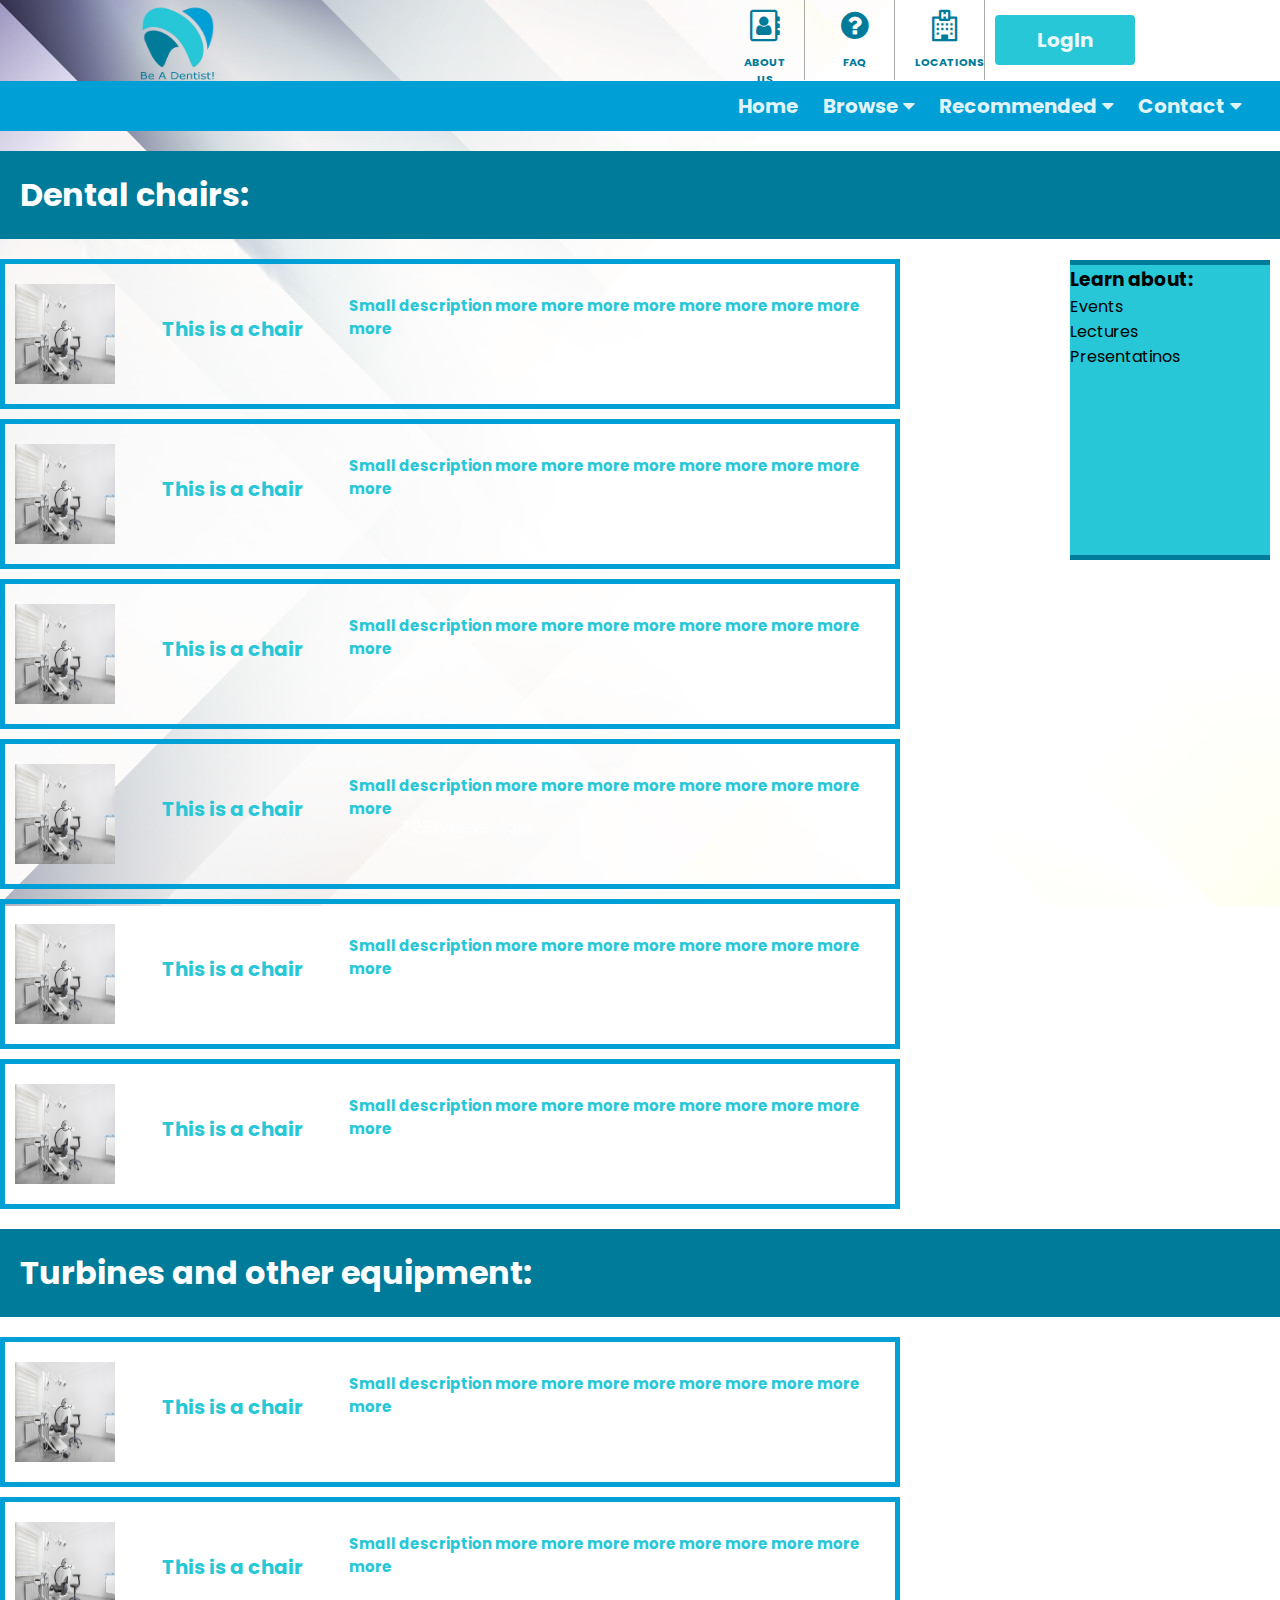
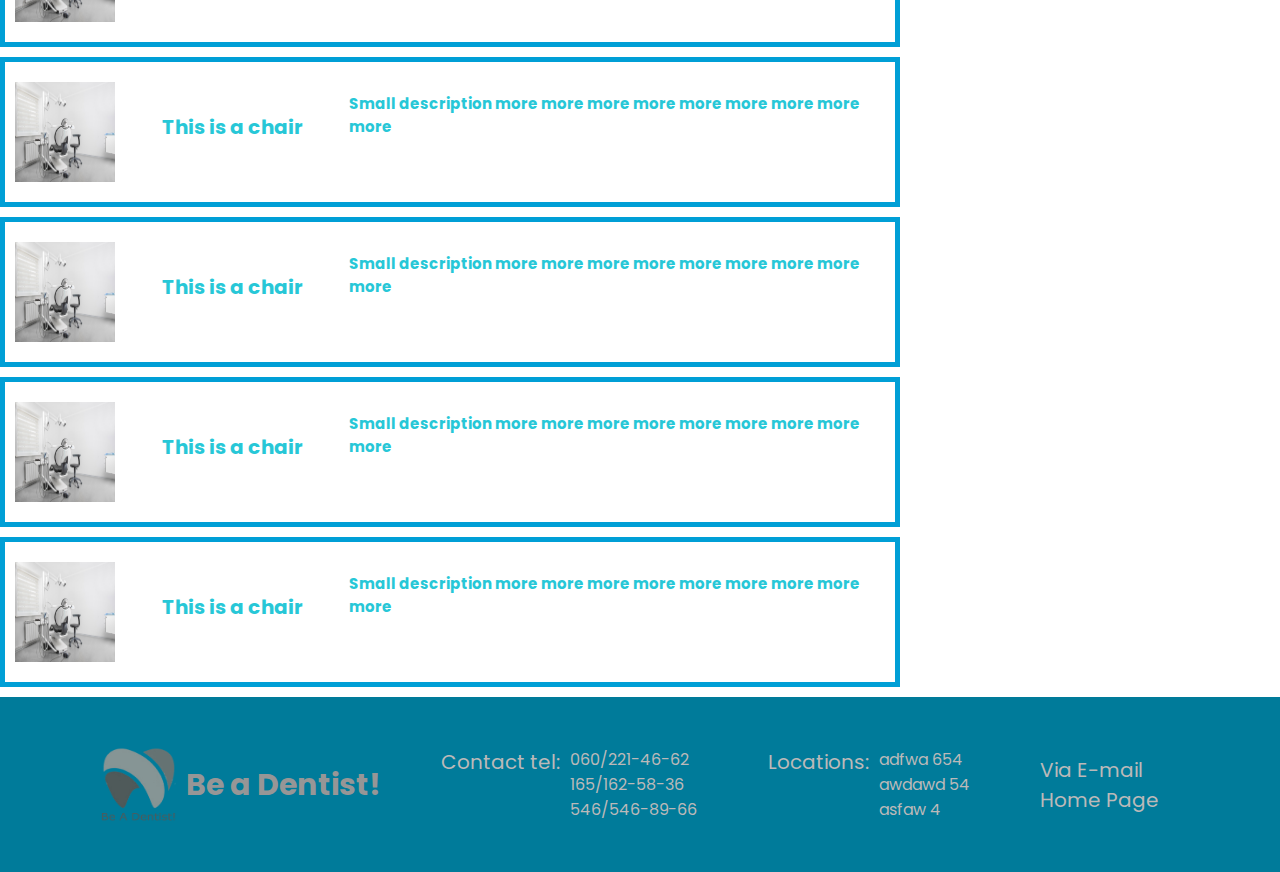
==== other-linked-pages/chairs.html @ 28b15028 "chair-webpage-established" ====
<!DOCTYPE html>
<html lang="en">
  <head>
    <meta charset="UTF-8" />
    <meta http-equiv="X-UA-Compatible" content="IE=edge" />
    <meta name="viewport" content="width=device-width, initial-scale=1.0" />

    <link rel="stylesheet" href="../assets/font-awesome/css/font-awesome.css" />
    <link
      rel="stylesheet"
      href="../assets/font-awesome/css/font-awesome.min.css"
    />

    <link rel="preconnect" href="https://fonts.googleapis.com">
    <link rel="preconnect" href="https://fonts.gstatic.com" crossorigin>
    <link href="https://fonts.googleapis.com/css2?family=Poppins:ital,wght@0,100;0,200;0,300;0,400;0,500;0,600;0,700;0,800;0,900;1,100;1,200;1,300;1,400;1,500;1,600;1,700;1,800;1,900&display=swap"
     rel="stylesheet">

    <link href="../assets/style/style.css" rel="stylesheet" />
    <link href="../assets/style/chairs-style.css" rel="stylesheet" />

    <title>Chairs and equipment</title>
  </head>
  <body>
    <header>
      <div class="header-nav" id="home">
        <img src="../assets/images/logo-dental-removebg-preview.png" class="company-logo" />
        <div class="header-navbar">
          <ul class="nav-bar">
            <li class="navbar-item">
            <a href="#">
              <div class="about-us-link-div">
                <div class="navbar-icon">
                  <i class="fa fa-address-book-o fa-2x" aria-hidden="true"></i>
                </div>
                <div class="navbar-text">About us</div>
              </div>
            </a>
          </li>
          <li class="navbar-item">
            <a href="#">
              <div class="faq-link-div">
                <div class="navbar-icon">
                  <i class="fa fa-question-circle fa-2x" aria-hidden="true"></i>
                </div>
                <div class="navbar-text">FaQ</div>
              </div>
            </a>
          </li>
          <li class="navbar-item">
            <a href="#">
              <div class="location-link-div">
                <div class="navbar-icon">
                  <i class="fa fa-hospital-o fa-2x" aria-hidden="true"></i>
                </div>
                <div class="navbar-text">Locations</div>
              </div>
            </a>
          </li>
        </ul>
        <button class="login-button">LogIn</button>
      </div>
    </div>
  </div>
  <div class="nav-menu-div">
    <div class="nav-items-div">
      <div class="nav-home-div nav-div">
        <a href="#" class="nav-link">Home</a>
      </div>
      <div class="nav-browse-div nav-div">
        <a class="browse-link" href="javascript:;">
          <p class="nav-link">Browse<i class="fa fa-caret-down"></i></p>
            <div class="nav-browse-drop-menu">
            <a class="nav-drop-menu-link" href="../other-linked-pages/chairs.html">Chairs and equipment</a>
            <a class="nav-drop-menu-link" href="#">X-ray cammeras</a>
            <a class="nav-drop-menu-link" href="#">Dental implants</a>
            <a class="nav-drop-menu-link" href="#">3D oral scanners</a>
            <a class="nav-drop-menu-link" href="#">Conservative stomatology</a>
            <a class="nav-drop-menu-link" href="#">Orthodontics</a>
            <a class="nav-drop-menu-link" href="#">Other</a>
          </div>
        </a>
      </div>
      <div class="nav-recommended-div nav-div">
        <a href="#" class="recommended-link">
          <p class="nav-link">Recommended<i class="fa fa-caret-down"></i></p>
          <div class="nav-recommended-drop-menu">
            <a href="#" class="nav-drop-menu-link">Newest in store</a>
            <a href="#" class="nav-drop-menu-link">Top quality</a>
            <a href="#" class="nav-drop-menu-link">Monthly sale</a>
            <a href="#" class="nav-drop-menu-link">Limited time offer</a>
          </div>
        </a>
        </div>
        <div class="nav-contact-div nav-div">
          <a href="javascript:;" class="nav-link">
          <p class="nav-link">Contact<i class="fa fa-caret-down"></i></p>
          <div class="nav-contact-drop-menu">
            <a class="nav-drop-menu-link" href="#">Via E-mail</a>
            <a class="nav-drop-menu-link" href="#footer">Contact number</a>
            <a class="nav-drop-menu-link" href="#">Visit us</a>
          </div>
        </a>
        </div>
    </div>
  </div>
  </header>
  <article>
    <div>
      <div class="list-heading-div top-heading-div">
        <h1 class="list-heading">Dental chairs:</h1>
      </div>
      <ul>
        <div class="list-item-div">
          <li class="chair-list-item">
            <a href="#" class="list-item-link">
              <div class="list-img-div">
                <img class="list-img" src="../assets/images/list-chair.jpg"/>
              </div>
              <div class="list-item-heading-div">
                <h3 class="chair-list-heading">This is a chair</h3>
              </div>
              <div class="description-div">
                <p class="li-description-p">Small description more more more more more more more more more</p>
              </div>
            </a>
          </li>
        </div>
        <div class="list-item-div">
          <li class="chair-list-item">
            <a href="#" class="list-item-link">
              <div class="list-img-div">
                <img class="list-img" src="../assets/images/list-chair.jpg"/>
              </div>
              <div class="list-item-heading-div">
                <h3 class="chair-list-heading">This is a chair</h3>
              </div>
              <div class="description-div">
                <p class="li-description-p">Small description more more more more more more more more more</p>
              </div>
            </a>
          </li>
        </div>
        <div class="list-item-div">
          <li class="chair-list-item">
            <a href="#" class="list-item-link">
              <div class="list-img-div">
                <img class="list-img" src="../assets/images/list-chair.jpg"/>
              </div>
              <div class="list-item-heading-div">
                <h3 class="chair-list-heading">This is a chair</h3>
              </div>
              <div class="description-div">
                <p class="li-description-p">Small description more more more more more more more more more</p>
              </div>
            </a>
          </li>
        </div>
        <div class="list-item-div">
          <li class="chair-list-item">
            <a href="#" class="list-item-link">
              <div class="list-img-div">
                <img class="list-img" src="../assets/images/list-chair.jpg"/>
              </div>
              <div class="list-item-heading-div">
                <h3 class="chair-list-heading">This is a chair</h3>
              </div>
              <div class="description-div">
                <p class="li-description-p">Small description more more more more more more more more more</p>
              </div>
            </a>
          </li>
        </div>
        <div class="list-item-div">
          <li class="chair-list-item">
            <a href="#" class="list-item-link">
              <div class="list-img-div">
                <img class="list-img" src="../assets/images/list-chair.jpg"/>
              </div>
              <div class="list-item-heading-div">
                <h3 class="chair-list-heading">This is a chair</h3>
              </div>
              <div class="description-div">
                <p class="li-description-p">Small description more more more more more more more more more</p>
              </div>
            </a>
          </li>
        </div>
        <div class="list-item-div">
          <li class="chair-list-item">
            <a href="#" class="list-item-link">
              <div class="list-img-div">
                <img class="list-img" src="../assets/images/list-chair.jpg"/>
              </div>
              <div class="list-item-heading-div">
                <h3 class="chair-list-heading">This is a chair</h3>
              </div>
              <div class="description-div">
                <p class="li-description-p">Small description more more more more more more more more more</p>
              </div>
            </a>
          </li>
        </div>
      </ul>
    </div>
    <div class="list-heading-div">
      <h1 class="list-heading">Turbines and other equipment:</h1>
    </div>
    <ul>
      <div class="list-item-div">
        <li class="chair-list-item">
          <a href="#" class="list-item-link">
            <div class="list-img-div">
              <img class="list-img" src="../assets/images/list-chair.jpg"/>
            </div>
            <div class="list-item-heading-div">
              <h3 class="chair-list-heading">This is a chair</h3>
            </div>
            <div class="description-div">
              <p class="li-description-p">Small description more more more more more more more more more</p>
            </div>
          </a>
        </li>
      </div>
      <div class="list-item-div">
        <li class="chair-list-item">
          <a href="#" class="list-item-link">
            <div class="list-img-div">
              <img class="list-img" src="../assets/images/list-chair.jpg"/>
            </div>
            <div class="list-item-heading-div">
              <h3 class="chair-list-heading">This is a chair</h3>
            </div>
            <div class="description-div">
              <p class="li-description-p">Small description more more more more more more more more more</p>
            </div>
          </a>
        </li>
      </div>
      <div class="list-item-div">
        <li class="chair-list-item">
          <a href="#" class="list-item-link">
            <div class="list-img-div">
              <img class="list-img" src="../assets/images/list-chair.jpg"/>
            </div>
            <div class="list-item-heading-div">
              <h3 class="chair-list-heading">This is a chair</h3>
            </div>
            <div class="description-div">
              <p class="li-description-p">Small description more more more more more more more more more</p>
            </div>
          </a>
        </li>
      </div>
      <div class="list-item-div">
        <li class="chair-list-item">
          <a href="#" class="list-item-link">
            <div class="list-img-div">
              <img class="list-img" src="../assets/images/list-chair.jpg"/>
            </div>
            <div class="list-item-heading-div">
              <h3 class="chair-list-heading">This is a chair</h3>
            </div>
            <div class="description-div">
              <p class="li-description-p">Small description more more more more more more more more more</p>
            </div>
          </a>
        </li>
      </div>
      <div class="list-item-div">
        <li class="chair-list-item">
          <a href="#" class="list-item-link">
            <div class="list-img-div">
              <img class="list-img" src="../assets/images/list-chair.jpg"/>
            </div>
            <div class="list-item-heading-div">
              <h3 class="chair-list-heading">This is a chair</h3>
            </div>
            <div class="description-div">
              <p class="li-description-p">Small description more more more more more more more more more</p>
            </div>
          </a>
        </li>
      </div>
      <div class="list-item-div">
        <li class="chair-list-item">
          <a href="#" class="list-item-link">
            <div class="list-img-div">
              <img class="list-img" src="../assets/images/list-chair.jpg"/>
            </div>
            <div class="list-item-heading-div">
              <h3 class="chair-list-heading">This is a chair</h3>
            </div>
            <div class="description-div">
              <p class="li-description-p">Small description more more more more more more more more more</p>
            </div>
          </a>
        </li>
      </div>
    </ul>
  </article>
  <aside>
    <div class="aside-div">
      <h3 class="aside-heading">Learn about:</h3>
      <ul>
        <div>
          <li>
            <a>
              <p>Events</p>
            </a>
          </li>
          <li>
            <a>
              <p>Lectures</p>
            </a>
          </li>
          <li>
            <a>
              <p>Presentatinos</p>
            </a>
          </li>
        </div>
      </ul>
    </div>
  </aside>
  <footer id="footer">
    <div class="footer-container">
      <div class="footer-logo-div">
        <img src="../assets/images/logo-dental-removebg-preview-gray.png" 
        class="footer-logo"/>
        <h1 class="footer-heading">Be a Dentist!</h1>
      </div>
      <div class="contact-div">
        <div class="footer-p-div">
        <p class="footer-paragraph">Contact tel:</p>
        </div>
        <ul class="tel-list">
          <li class="footer-li">060/221-46-62</li>
          <li class="footer-li">165/162-58-36</li>
          <li class="footer-li">546/546-89-66</li>
        </ul>
      </div>
      <div class="contact-div">
        <div class="footer-p-div">
          <p class="footer-paragraph">Locations:</p>
        </div>
        <ul class="location-list">
          <li class="footer-li">adfwa 654</li>
          <li class="footer-li">awdawd 54</li>
          <li class="footer-li">asfaw 4</li>
        </ul>
      </div>
      <div class="contact-div">
        <div class="footer-link-div">
          <a class="footer-email-link" href="#">
            <p class="footer-paragraph footer-email-link">Via E-mail</p>
          </a>
          <a class="footer-email-link" href="#home">
            <p class="footer-paragraph footer-email-link">Home Page</p>
          </a>
        </div>
      </div>
    </div>
  </footer>
  <script src="https://code.jquery.com/jquery-3.6.0.min.js"></script>
  <script src="../assets/scripts/slick.min.js"></script>
  <script src="../assets/scripts/slick.js"></script>
  <script src="../assets/scripts/index.js"></script>
  </body>
</html>
---- assets/style/style.css ----
* {
  box-sizing: border-box;
  margin: 0;
  padding: 0;
  font-family: "Poppins", sans-serif;
}

body {
  /* background: url(../images/row-1-column-1.jpg) left top no-repeat,
    url(../images/row-1-column-2.jpg) right top no-repeat; */
  background-image: url(../images/202599-plain-white-background-design.jpg);
  background-repeat: no-repeat;
  background-attachment: fixed;
}

li {
  list-style: none;
}

a {
  text-decoration: none;
}

.fa {
  display: inline;
  margin-left: 5px;
}

.header-nav {
  display: flex;
  justify-content: space-between;
  width: 1000px;
  margin-left: auto;
  margin-right: auto;
}

.company-logo {
  margin-top: 6px;
  height: 75px;
  width: 75px;
}

.header-navbar {
  display: flex;
  gap: 5px;
}

.nav-bar {
  display: flex;
  gap: 10px;
}

.navbar-item {
  border-right: 0.1px solid rgba(36, 34, 34, 0.384);
  padding: 10px;
  width: 80px;
  height: 80px;
}

.navbar-icon {
  margin-right: 5px;
  border-radius: 50%;
  text-align: center;
  color: #007b9a;
  font-weight: bold;
}

.navbar-text {
  margin-top: 10px;
  text-align: center;
  font-size: 11px;
  font-weight: bold;
  text-transform: uppercase;
  color: #007b9a;
}

.login-button {
  background-color: #27c7d7;
  color: rgba(255, 255, 255, 0.911);
  font-size: 20px;
  font-weight: bold;
  width: 140px;
  height: 50px;
  margin: 15px 5px;
  border: none;
  border-radius: 4px;
}

.login-button:hover {
  background-color: #009fd6;
  color: #dcdfe0;
  cursor: pointer;
}

.nav-menu-div {
  justify-content: space-between;
  background-color: #009fd6;
  width: 100%;
  position: relative;
  z-index: 9999;
  transition: 0.2s ease-in;
}

.body--scroll-up .nav-menu-div {
  position: fixed;
  transform: translateY(-81px);
}

.nav-items-div {
  display: flex;
  width: 450px;
  height: 50px;
  margin-left: auto;
  margin-right: 8%;
  line-height: 50px;
}

.nav-div {
  padding-right: 15px;
  padding-left: 10px;
}

.browse-link .recommended-link {
  position: relative;
}

.nav-link {
  display: inline;
  color: rgba(255, 255, 255, 0.89);
  font-size: 20px;
  font-weight: bold;
}

.nav-div:hover {
  background-color: #007b9a;
}

.nav-drop-menu-link {
  display: block;
  color: rgba(255, 255, 255, 0.89);
  padding: 0 10px;
}

.nav-drop-menu-link:hover {
  color: #dcdfe0;
}

.nav-browse-drop-menu {
  display: none;
}

.nav-browse-drop-menu-visable {
  display: block;
  position: absolute;
  margin-top: 0;
  width: 250px;
  background-color: #27c7d7;
}

.nav-recommended-drop-menu {
  display: none;
}

.nav-recommended-drop-menu-visable {
  display: block;
  position: absolute;
  margin-top: 0;
  width: 250px;
  background-color: #27c7d7;
}

.nav-contact-drop-menu {
  display: none;
}

.nav-contact-drop-menu-visable {
  display: block;
  position: absolute;
  margin-top: 0;
  width: 250px;
  background-color: #27c7d7;
}

.home-offers-slider {
  display: flex;
  width: 100%;
  height: 400px;
  margin-bottom: 100px;
  gap: 20px;
  margin-top: 50px;
}

.slide-content {
  background-size: cover;
  background-repeat: round;
  height: 400px;
  width: 600px;
  border-radius: 20px;
  margin-right: 20px;
  -webkit-box-shadow: 2px 8px 19px -4px rgba(0, 0, 0, 0.35);
  -moz-box-shadow: 2px 8px 19px -4px rgba(0, 0, 0, 0.35);
  box-shadow: 2px 8px 19px -4px rgba(0, 0, 0, 0.35);
}

.slider-link:hover * {
  color: #d3d1d1;
}

.slider1 {
  background-image: url("../images/chares-and-more.jpg");
  text-align: center;
}
.slider2 {
  background-image: url("../images/implant-examples.jpg");
  text-align: center;
}
.slider3 {
  background-image: url("../images/x-ray-scann.jpg");
  text-align: center;
}
.slider4 {
  background-image: url("../images/turbines-and-equipment.jpg");
  text-align: center;
}
.slider5 {
  background-image: url("../images/hand-tools.jpg");
  text-align: center;
}
.slider6 {
  background-image: url("../images/orthodontic-materials.jpg");
  text-align: center;
}
.slider7 {
  background-image: url("../images/orthodontic-wire-meterials.jpg");
  text-align: center;
}
.slider8 {
  background-image: url("../images/color-keys.jpg");
  text-align: center;
}
.slider9 {
  background-image: url("../images/example-models.jpg");
  text-align: center;
}

.slider-heading {
  color: rgb(239, 243, 247);
  text-shadow: 2px 2px 8px #000;
  margin-top: 100px;
  font-size: 50px;
}

.slider-paragraph {
  color: rgb(255, 255, 255);
  text-shadow: 3px 3px 10px #000;
  margin-top: 50px;
  font-size: 30px;
  font-weight: bold;
}

.news-div {
  background-image: url("../images/light.jpg");
  background-size: cover;
  height: 400px;
  width: 900px;
  margin-left: auto;
  margin-right: 3%;
  margin-bottom: 50px;
  text-align: center;
  border-radius: 20px;
  -webkit-box-shadow: 2px 8px 19px -4px rgba(0, 0, 0, 0.35);
  -moz-box-shadow: 2px 8px 19px -4px rgba(0, 0, 0, 0.35);
  box-shadow: 2px 8px 19px -4px rgba(0, 0, 0, 0.35);
}

.news-heading {
  color: #f0f8ff;
  line-height: 200px;
  font-size: 40px;
  text-shadow: 2px 2px 8px #000;
}

.news-paragraph {
  color: #f0f8ff;
  font-size: 25px;
  font-weight: bold;
  text-shadow: 2px 2px 8px #000;
}

.interview-div {
  display: flex;
  background-image: url("../images/handshake.jpg");
  background-size: cover;
  height: 400px;
  width: 900px;
  margin-left: 3%;
  margin-right: auto;
  margin-bottom: 50px;
  align-items: center;
  text-align: center;
  border-radius: 20px;
  -webkit-box-shadow: 2px 8px 19px -4px rgba(0, 0, 0, 0.35);
  -moz-box-shadow: 2px 8px 19px -4px rgba(0, 0, 0, 0.35);
  box-shadow: 2px 8px 19px -4px rgba(0, 0, 0, 0.35);
}

.interview-heading {
  color: #f0f8ff;
  margin-top: -50px;
  font-size: 40px;
  text-shadow: 2px 2px 8px #000;
}

.interview-paragraph {
  margin-top: 80px;
  color: #f0f8ff;
  font-size: 25px;
  font-weight: bold;
  text-shadow: 2px 2px 8px #000;
}

.article-link:hover * {
  color: #bbb9b9;
}

.footer-container {
  display: flex;
  width: 100%;
  padding: 50px;
  background-color: #007b9a;
  align-items: center;
  justify-content: space-evenly;
}

.footer-logo-div {
  display: flex;
  margin-right: 10px;
  justify-content: space-evenly;
}

.footer-logo {
  height: 75px;
  width: 75px;
  margin-right: 10px;
}

.footer-heading {
  line-height: 250%;
  font-size: 30px;
  color: #979696;
}

.footer-p-div {
  display: flex;
  margin-right: 10px;
}

.footer-paragraph {
  font-size: 15px;
  color: #bbb9b9;
  font-size: 20px;
}

.footer-li {
  color: #bbb9b9;
}

.contact-div {
  display: flex;
  margin-right: 20px;
  text-align: start;
}

.footer-email-link:hover {
  cursor: pointer;
  color: #979696;
}
---- assets/style/chairs-style.css ----
.list-heading {
  color: #fff;
  padding: 20px;
}

.list-item-div {
  display: flex;
  width: 900px;
  height: 150px;
  border: 5px solid #009fd6;
  align-content: center;
  padding: 10px 0px;
  margin-bottom: 10px;
}

.list-item-link {
  display: inline-flex;
  gap: 10px;
  justify-content: space-evenly;
}

.list-item-link:hover * {
  color: #007b9a;
}

.list-img-div {
  width: 150px;
}

.list-img {
  width: 120px;
  height: 120px;
  padding: 10px;
}

.list-item-heading-div {
  width: 180px;
}

.chair-list-heading {
  font-size: 20px;
  font-weight: bold;
  color: #27c7d7;
  padding: 40px 0px;
}

.description-div {
  /* width: 180px; */
}

.li-description-p {
  display: flex;
  flex-direction: row;
  padding: 20px 0px;
  font-size: 15px;
  font-weight: bold;
  color: #27c7d7;
}

.list-heading-div {
  background-color: #007b9a;
  margin: 20px 0;
}

.top-heading-div {
  position: relative;
}

.aside-div {
  position: fixed;
  top: 250px;
  right: 0;
  display: block;
  margin: 10px;
  border-top: 5px solid #007b9a;
  border-bottom: 5px solid #007b9a;
  background-color: #27c7d7;
  width: 200px;
  height: 300px;
}
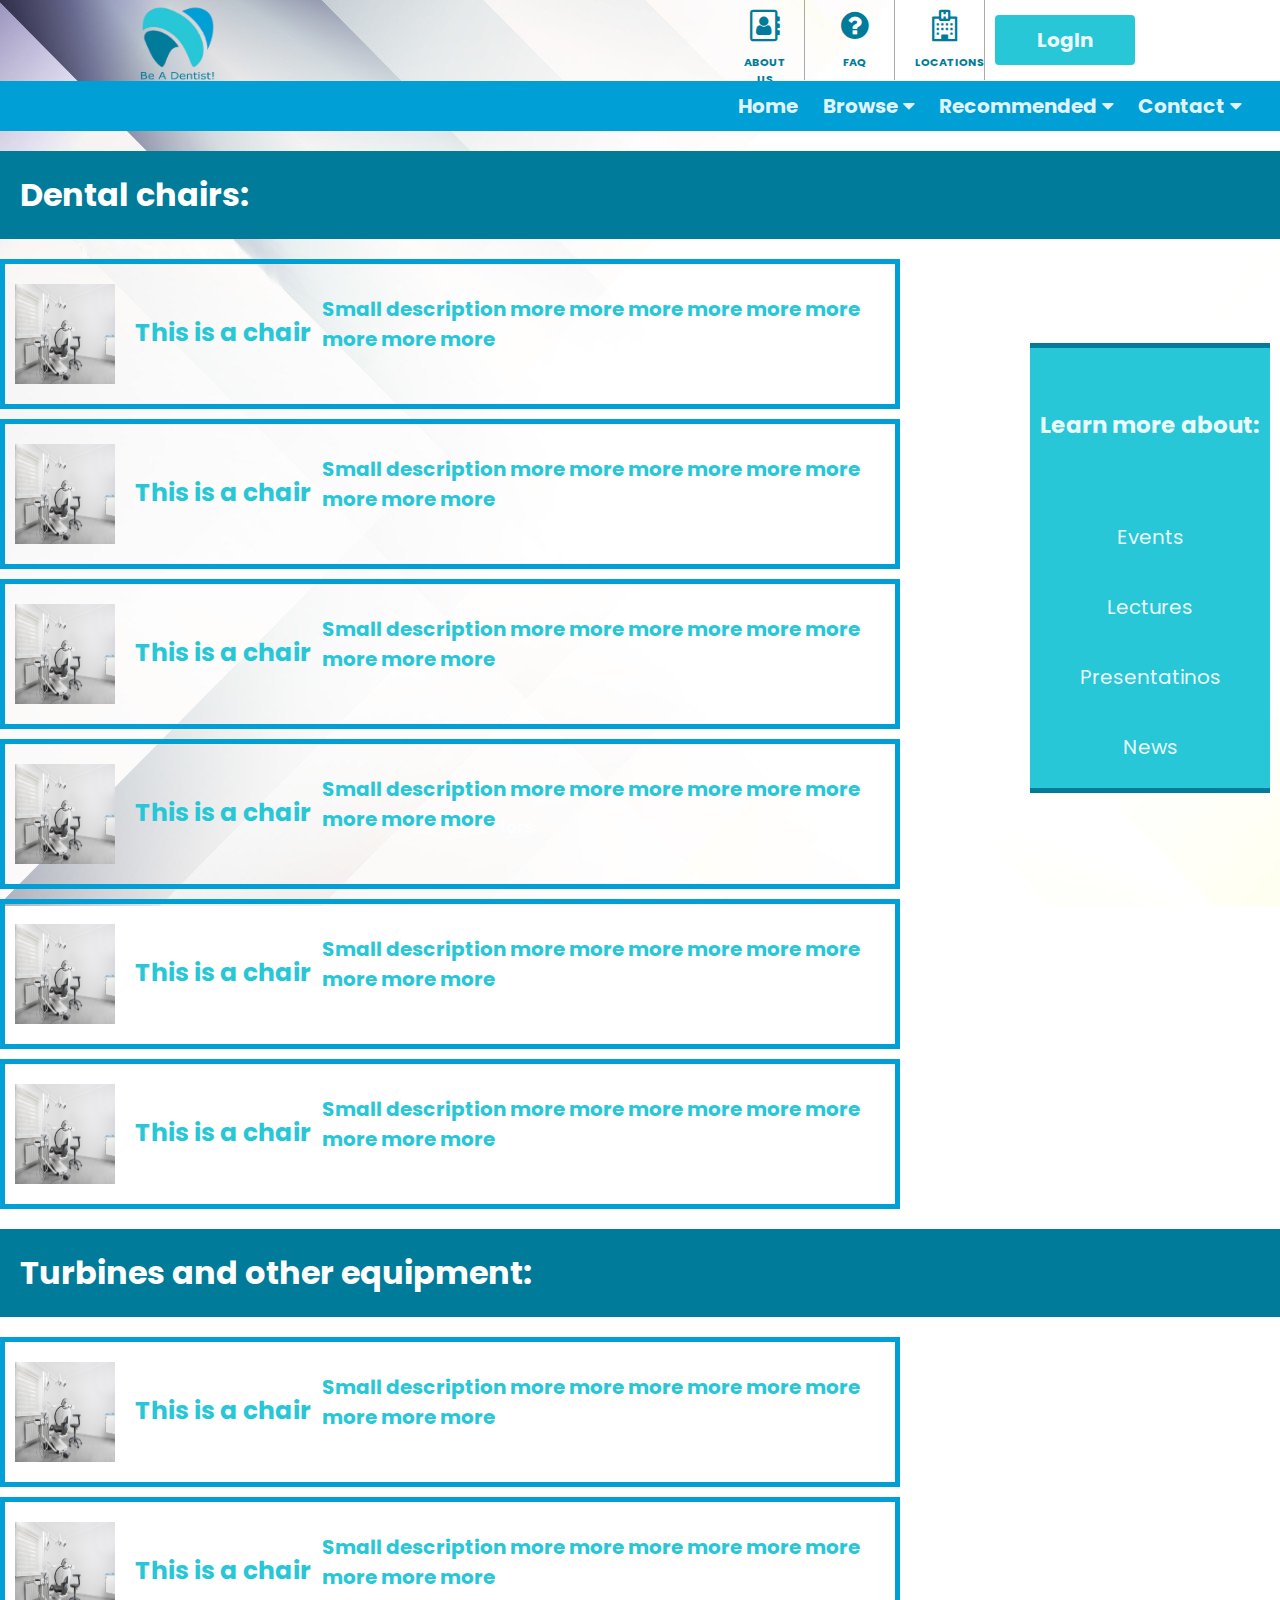
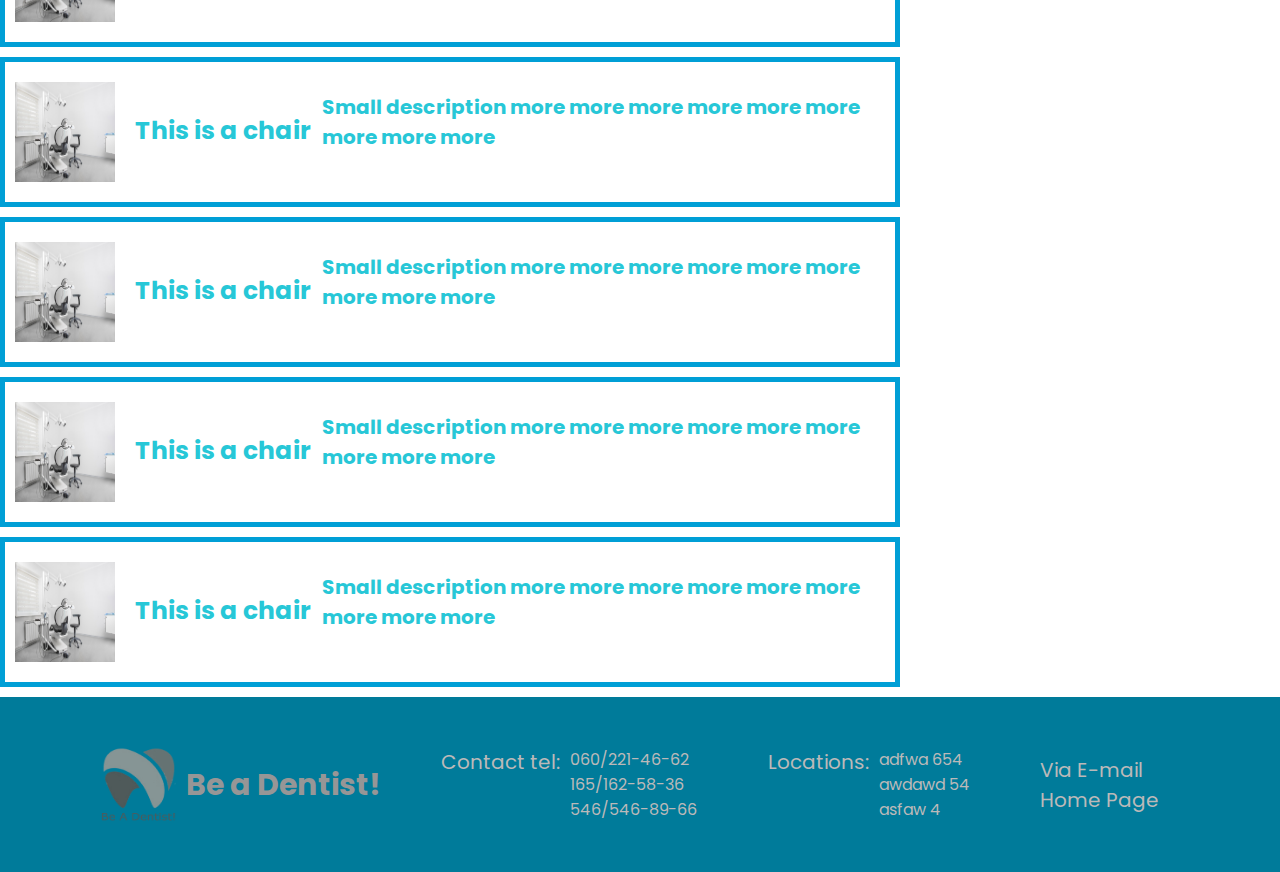
==== commit 581caade: "contact page sceleton" ====
--- a/other-linked-pages/chairs.html
+++ b/other-linked-pages/chairs.html
@@ -23,7 +23,7 @@
   </head>
   <body>
     <header>
-      <div class="header-nav" id="home">
+      <div class="header-nav">
         <img src="../assets/images/logo-dental-removebg-preview.png" class="company-logo" />
         <div class="header-navbar">
           <ul class="nav-bar">
@@ -65,7 +65,7 @@
   <div class="nav-menu-div">
     <div class="nav-items-div">
       <div class="nav-home-div nav-div">
-        <a href="#" class="nav-link">Home</a>
+        <a href="../index.html" class="nav-link">Home</a>
       </div>
       <div class="nav-browse-div nav-div">
         <a class="browse-link" href="javascript:;">
@@ -301,22 +301,27 @@
   </article>
   <aside>
     <div class="aside-div">
-      <h3 class="aside-heading">Learn about:</h3>
+      <h3 class="aside-heading">Learn more about:</h3>
       <ul>
         <div>
           <li>
-            <a>
-              <p>Events</p>
+            <a href="#" class="aside-link">
+              <p class="aside-paragraph">Events</p>
             </a>
           </li>
           <li>
-            <a>
-              <p>Lectures</p>
+            <a href="#" class="aside-link">
+              <p class="aside-paragraph">Lectures</p>
             </a>
           </li>
           <li>
-            <a>
-              <p>Presentatinos</p>
+            <a href="#" class="aside-link">
+              <p class="aside-paragraph">Presentatinos</p>
+            </a>
+          </li>
+          <li>
+            <a href="#" class="aside-link">
+              <p class="aside-paragraph">News</p>
             </a>
           </li>
         </div>
@@ -355,7 +360,7 @@
           <a class="footer-email-link" href="#">
             <p class="footer-paragraph footer-email-link">Via E-mail</p>
           </a>
-          <a class="footer-email-link" href="#home">
+          <a class="footer-email-link" href="../index.html">
             <p class="footer-paragraph footer-email-link">Home Page</p>
           </a>
         </div>
--- a/assets/style/style.css
+++ b/assets/style/style.css
@@ -74,9 +74,13 @@
   color: #007b9a;
 }
 
+.navbar-item:hover * {
+  color: #009fd6;
+}
+
 .login-button {
   background-color: #27c7d7;
-  color: rgba(255, 255, 255, 0.911);
+  color: #ffffffe8;
   font-size: 20px;
   font-weight: bold;
   width: 140px;
@@ -323,6 +327,78 @@
   color: #bbb9b9;
 }
 
+.lecture-div {
+  display: flex;
+  background-image: url("../images/lecture.jpg");
+  background-size: cover;
+  height: 400px;
+  width: 900px;
+  margin-right: 3%;
+  margin-left: auto;
+  margin-bottom: 50px;
+  padding-left: 80px;
+  /* align-items: center; */
+  text-align: center;
+  border-radius: 20px;
+  -webkit-box-shadow: 2px 8px 19px -4px rgba(0, 0, 0, 0.35);
+  -moz-box-shadow: 2px 8px 19px -4px rgba(0, 0, 0, 0.35);
+  box-shadow: 2px 8px 19px -4px rgba(0, 0, 0, 0.35);
+}
+
+.lecture-heading {
+  color: #f0f8ff;
+  margin-top: 80px;
+  font-size: 40px;
+  text-shadow: 2px 2px 8px #000;
+}
+
+.lecture-paragraph {
+  margin-top: 80px;
+  color: #f0f8ff;
+  font-size: 25px;
+  font-weight: bold;
+  text-shadow: 2px 2px 8px #000;
+}
+
+.aside-div {
+  position: absolute;
+  top: 37vh;
+  right: 0;
+  display: block;
+  margin: 10px;
+  border-top: 5px solid #007b9a;
+  border-bottom: 5px solid #007b9a;
+  background-color: #27c7d7;
+  text-align: center;
+  width: 240px;
+  height: 450px;
+  z-index: 9999;
+  transition: 0.2s ease-in;
+}
+
+.aside-heading {
+  color: #ffffffe8;
+  font-size: 23px;
+  padding: 60px 0px;
+}
+
+.aside-paragraph {
+  color: #ffffffe8;
+  font-size: 20px;
+  padding: 20px 0px;
+}
+
+.aside-paragraph:hover {
+  color: #d3d1d1;
+  cursor: pointer;
+}
+
+.body--scroll-up .aside-div {
+  position: fixed;
+  transform: translateY(-81px);
+}
+
+
 .footer-container {
   display: flex;
   width: 100%;
--- a/assets/style/chairs-style.css
+++ b/assets/style/chairs-style.css
@@ -34,25 +34,21 @@
 }
 
 .list-item-heading-div {
-  width: 180px;
+  width: 220px;
 }
 
 .chair-list-heading {
-  font-size: 20px;
+  font-size: 25px;
   font-weight: bold;
   color: #27c7d7;
   padding: 40px 0px;
-}
-
-.description-div {
-  /* width: 180px; */
 }
 
 .li-description-p {
   display: flex;
   flex-direction: row;
   padding: 20px 0px;
-  font-size: 15px;
+  font-size: 20px;
   font-weight: bold;
   color: #27c7d7;
 }
@@ -66,15 +62,3 @@
   position: relative;
 }
 
-.aside-div {
-  position: fixed;
-  top: 250px;
-  right: 0;
-  display: block;
-  margin: 10px;
-  border-top: 5px solid #007b9a;
-  border-bottom: 5px solid #007b9a;
-  background-color: #27c7d7;
-  width: 200px;
-  height: 300px;
-}
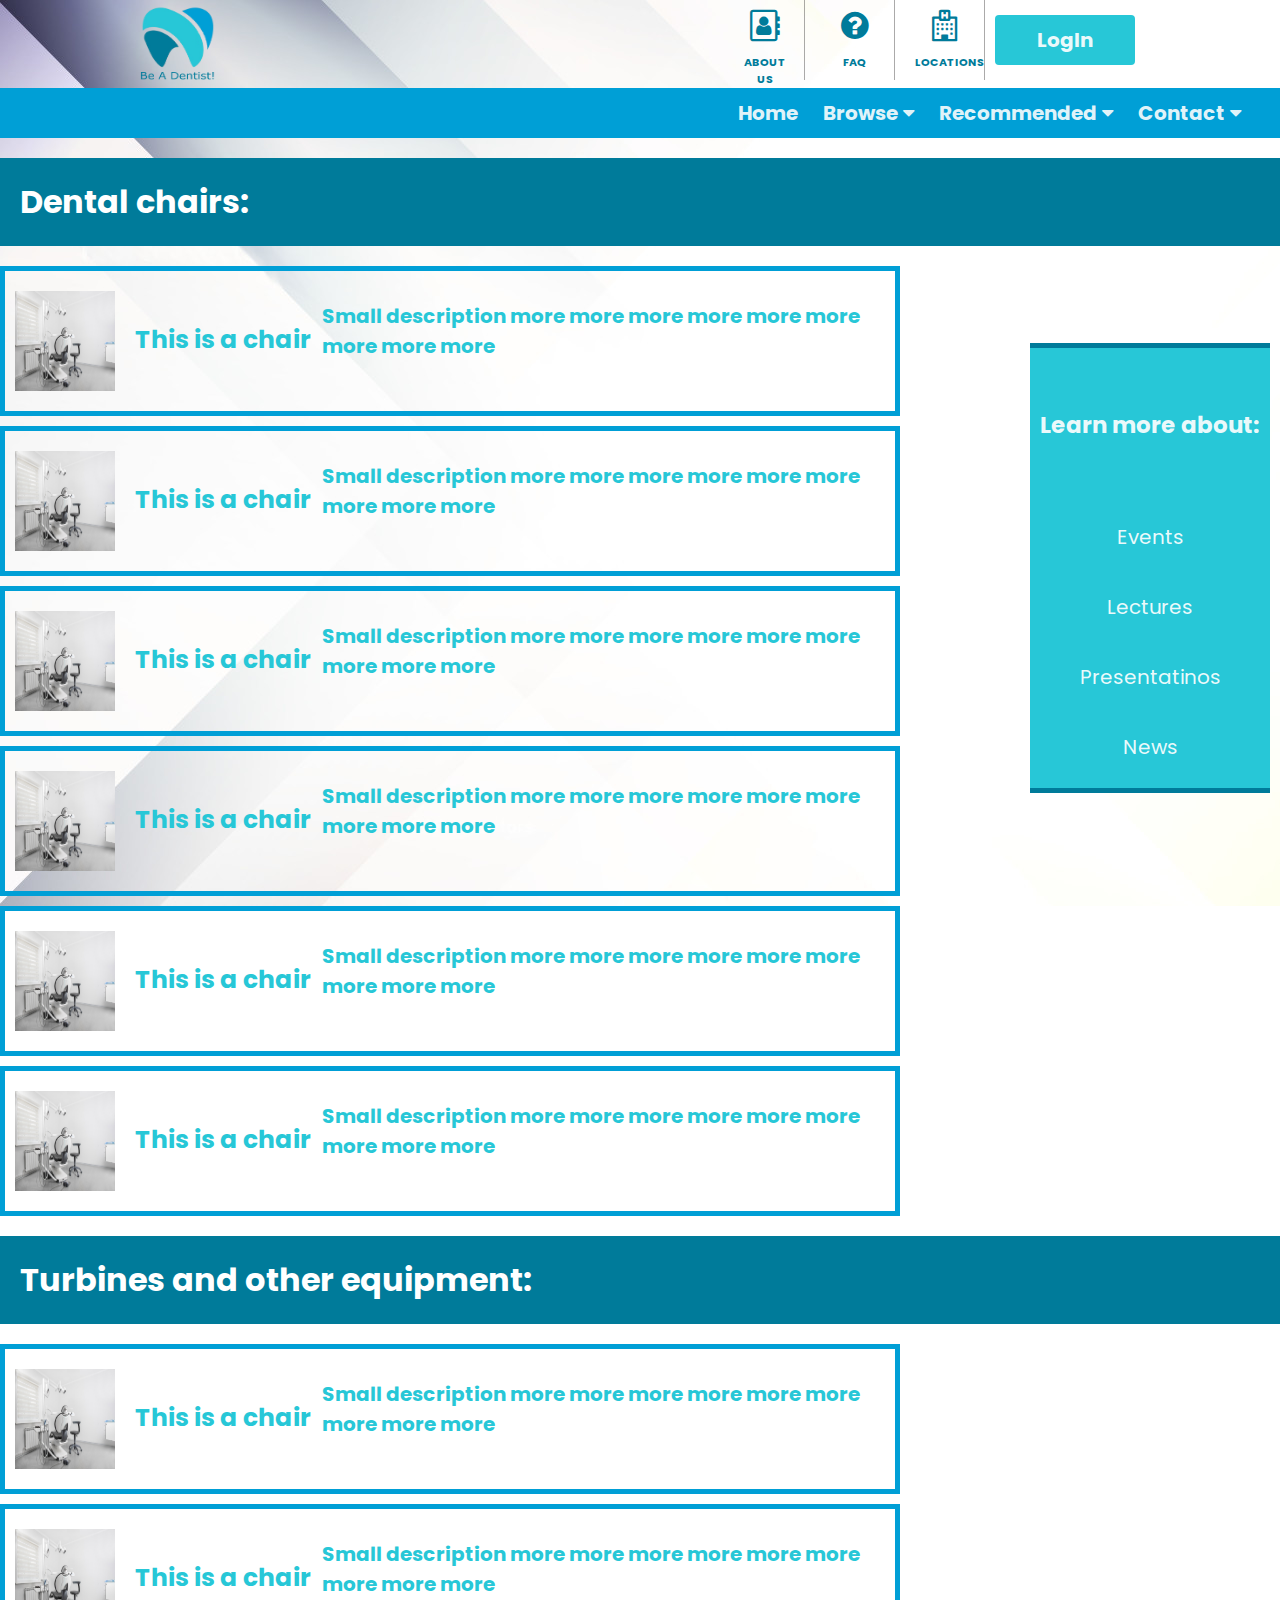
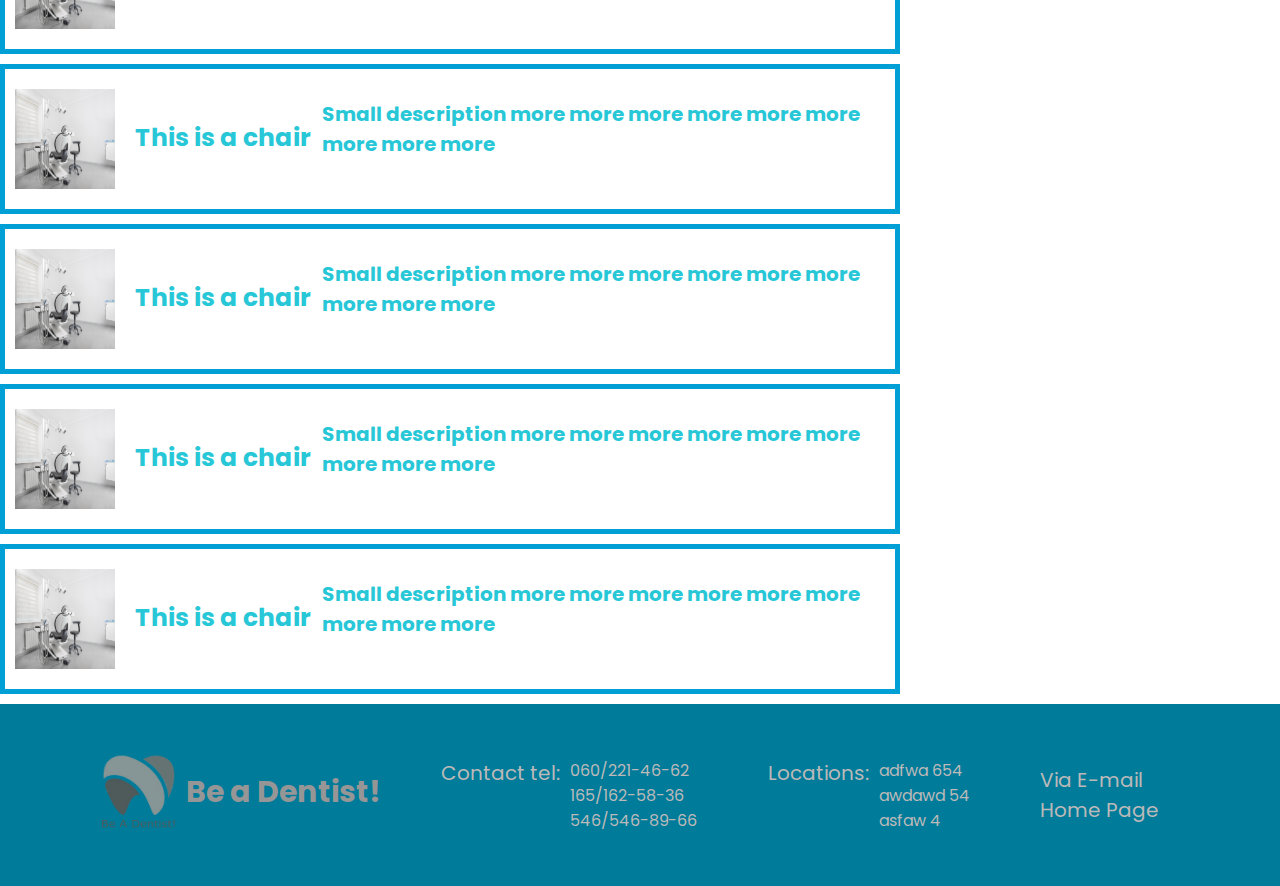
==== commit 0821c1c2: "added home link to logo" ====
--- a/other-linked-pages/chairs.html
+++ b/other-linked-pages/chairs.html
@@ -24,7 +24,9 @@
   <body>
     <header>
       <div class="header-nav">
-        <img src="../assets/images/logo-dental-removebg-preview.png" class="company-logo" />
+        <a href="../index.html">
+          <img src="../assets/images/logo-dental-removebg-preview.png" class="company-logo" />
+        </a>
         <div class="header-navbar">
           <ul class="nav-bar">
             <li class="navbar-item">
@@ -38,7 +40,7 @@
             </a>
           </li>
           <li class="navbar-item">
-            <a href="#">
+            <a href="../other-linked-pages/FaQ.html">
               <div class="faq-link-div">
                 <div class="navbar-icon">
                   <i class="fa fa-question-circle fa-2x" aria-hidden="true"></i>
@@ -96,7 +98,7 @@
           <a href="javascript:;" class="nav-link">
           <p class="nav-link">Contact<i class="fa fa-caret-down"></i></p>
           <div class="nav-contact-drop-menu">
-            <a class="nav-drop-menu-link" href="#">Via E-mail</a>
+            <a class="nav-drop-menu-link" href="../other-linked-pages/contact.html">Via E-mail</a>
             <a class="nav-drop-menu-link" href="#footer">Contact number</a>
             <a class="nav-drop-menu-link" href="#">Visit us</a>
           </div>
@@ -204,7 +206,7 @@
       </ul>
     </div>
     <div class="list-heading-div">
-      <h1 class="list-heading">Turbines and other equipment:</h1>
+      <h1 class="list-heading" id="turbines">Turbines and other equipment:</h1>
     </div>
     <ul>
       <div class="list-item-div">
@@ -331,9 +333,13 @@
   <footer id="footer">
     <div class="footer-container">
       <div class="footer-logo-div">
-        <img src="../assets/images/logo-dental-removebg-preview-gray.png" 
-        class="footer-logo"/>
-        <h1 class="footer-heading">Be a Dentist!</h1>
+        <a href="../index.html">
+          <img src="../assets/images/logo-dental-removebg-preview-gray.png" 
+          class="footer-logo"/>
+        </a>
+        <a href="../index.html">
+          <h1 class="footer-heading">Be a Dentist!</h1>
+        </a>
       </div>
       <div class="contact-div">
         <div class="footer-p-div">
@@ -357,7 +363,7 @@
       </div>
       <div class="contact-div">
         <div class="footer-link-div">
-          <a class="footer-email-link" href="#">
+          <a class="footer-email-link" href="../other-linked-pages/contact.html">
             <p class="footer-paragraph footer-email-link">Via E-mail</p>
           </a>
           <a class="footer-email-link" href="../index.html">
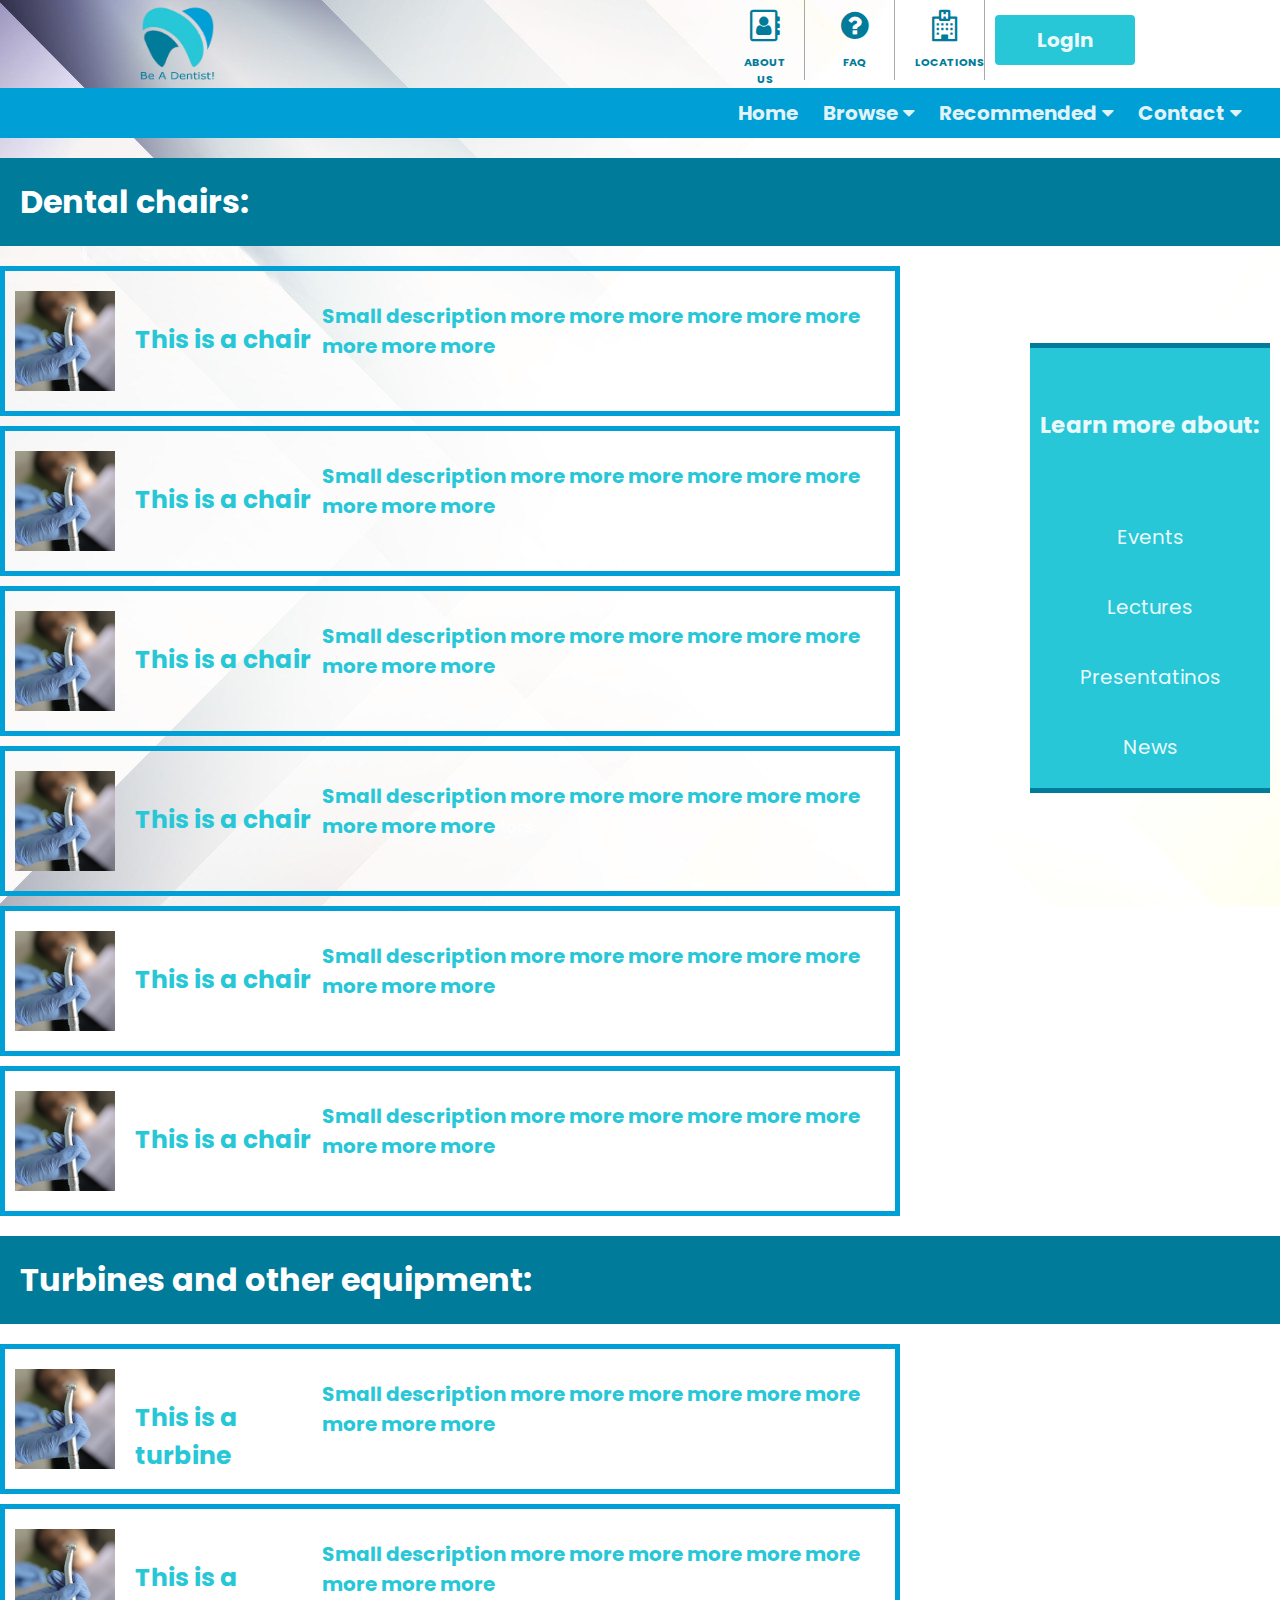
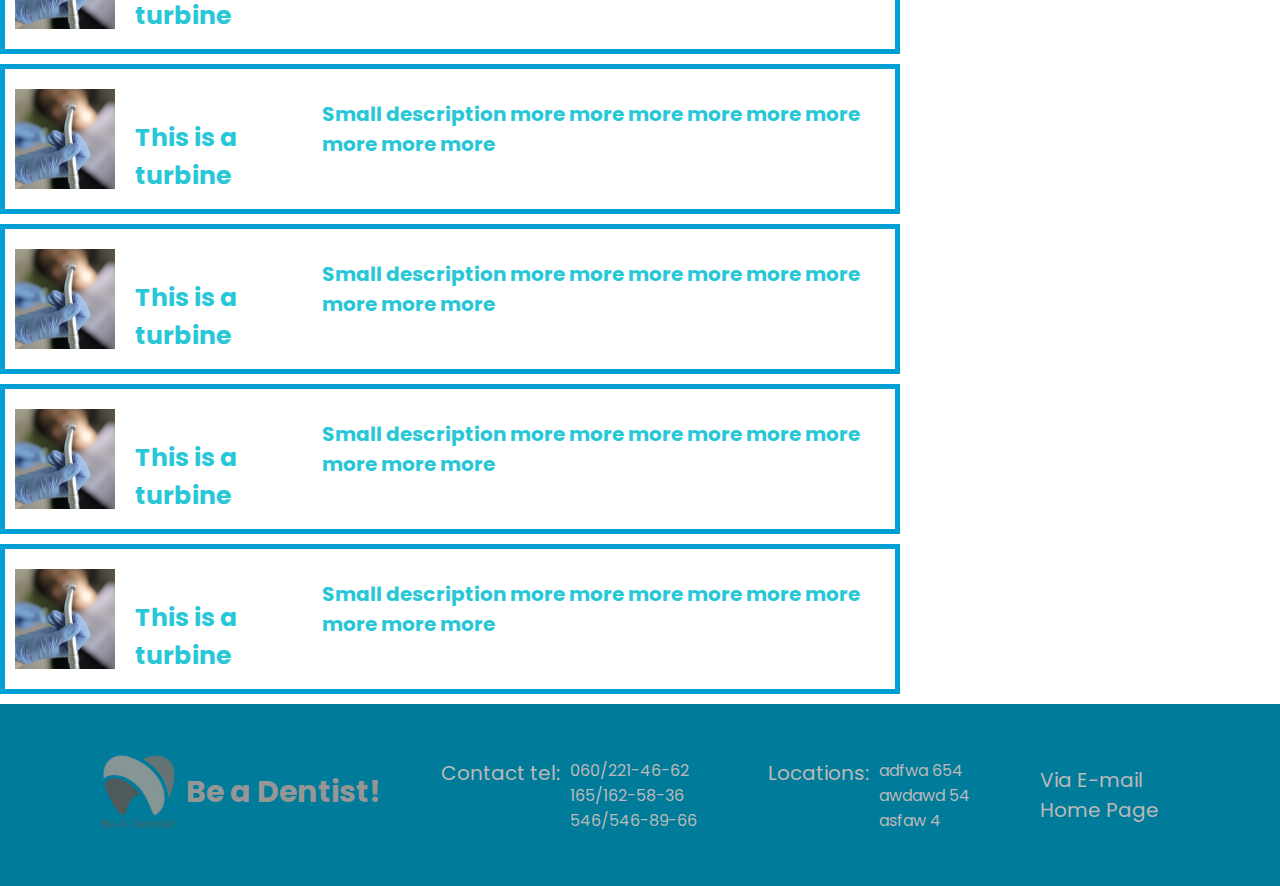
==== commit 46b0ef67: "turbine list update" ====
--- a/other-linked-pages/chairs.html
+++ b/other-linked-pages/chairs.html
@@ -117,82 +117,82 @@
           <li class="chair-list-item">
             <a href="#" class="list-item-link">
               <div class="list-img-div">
-                <img class="list-img" src="../assets/images/list-chair.jpg"/>
-              </div>
-              <div class="list-item-heading-div">
-                <h3 class="chair-list-heading">This is a chair</h3>
-              </div>
-              <div class="description-div">
-                <p class="li-description-p">Small description more more more more more more more more more</p>
-              </div>
-            </a>
-          </li>
-        </div>
-        <div class="list-item-div">
-          <li class="chair-list-item">
-            <a href="#" class="list-item-link">
-              <div class="list-img-div">
-                <img class="list-img" src="../assets/images/list-chair.jpg"/>
-              </div>
-              <div class="list-item-heading-div">
-                <h3 class="chair-list-heading">This is a chair</h3>
-              </div>
-              <div class="description-div">
-                <p class="li-description-p">Small description more more more more more more more more more</p>
-              </div>
-            </a>
-          </li>
-        </div>
-        <div class="list-item-div">
-          <li class="chair-list-item">
-            <a href="#" class="list-item-link">
-              <div class="list-img-div">
-                <img class="list-img" src="../assets/images/list-chair.jpg"/>
-              </div>
-              <div class="list-item-heading-div">
-                <h3 class="chair-list-heading">This is a chair</h3>
-              </div>
-              <div class="description-div">
-                <p class="li-description-p">Small description more more more more more more more more more</p>
-              </div>
-            </a>
-          </li>
-        </div>
-        <div class="list-item-div">
-          <li class="chair-list-item">
-            <a href="#" class="list-item-link">
-              <div class="list-img-div">
-                <img class="list-img" src="../assets/images/list-chair.jpg"/>
-              </div>
-              <div class="list-item-heading-div">
-                <h3 class="chair-list-heading">This is a chair</h3>
-              </div>
-              <div class="description-div">
-                <p class="li-description-p">Small description more more more more more more more more more</p>
-              </div>
-            </a>
-          </li>
-        </div>
-        <div class="list-item-div">
-          <li class="chair-list-item">
-            <a href="#" class="list-item-link">
-              <div class="list-img-div">
-                <img class="list-img" src="../assets/images/list-chair.jpg"/>
-              </div>
-              <div class="list-item-heading-div">
-                <h3 class="chair-list-heading">This is a chair</h3>
-              </div>
-              <div class="description-div">
-                <p class="li-description-p">Small description more more more more more more more more more</p>
-              </div>
-            </a>
-          </li>
-        </div>
-        <div class="list-item-div">
-          <li class="chair-list-item">
-            <a href="#" class="list-item-link">
-              <div class="list-img-div">
-                <img class="list-img" src="../assets/images/list-chair.jpg"/>
+                <img class="list-img" src="../assets/images/turbine-list-item.jpg"/>
+              </div>
+              <div class="list-item-heading-div">
+                <h3 class="chair-list-heading">This is a chair</h3>
+              </div>
+              <div class="description-div">
+                <p class="li-description-p">Small description more more more more more more more more more</p>
+              </div>
+            </a>
+          </li>
+        </div>
+        <div class="list-item-div">
+          <li class="chair-list-item">
+            <a href="#" class="list-item-link">
+              <div class="list-img-div">
+                <img class="list-img" src="../assets/images/turbine-list-item.jpg"/>
+              </div>
+              <div class="list-item-heading-div">
+                <h3 class="chair-list-heading">This is a chair</h3>
+              </div>
+              <div class="description-div">
+                <p class="li-description-p">Small description more more more more more more more more more</p>
+              </div>
+            </a>
+          </li>
+        </div>
+        <div class="list-item-div">
+          <li class="chair-list-item">
+            <a href="#" class="list-item-link">
+              <div class="list-img-div">
+                <img class="list-img" src="../assets/images/turbine-list-item.jpg"/>
+              </div>
+              <div class="list-item-heading-div">
+                <h3 class="chair-list-heading">This is a chair</h3>
+              </div>
+              <div class="description-div">
+                <p class="li-description-p">Small description more more more more more more more more more</p>
+              </div>
+            </a>
+          </li>
+        </div>
+        <div class="list-item-div">
+          <li class="chair-list-item">
+            <a href="#" class="list-item-link">
+              <div class="list-img-div">
+                <img class="list-img" src="../assets/images/turbine-list-item.jpg"/>
+              </div>
+              <div class="list-item-heading-div">
+                <h3 class="chair-list-heading">This is a chair</h3>
+              </div>
+              <div class="description-div">
+                <p class="li-description-p">Small description more more more more more more more more more</p>
+              </div>
+            </a>
+          </li>
+        </div>
+        <div class="list-item-div">
+          <li class="chair-list-item">
+            <a href="#" class="list-item-link">
+              <div class="list-img-div">
+                <img class="list-img" src="../assets/images/turbine-list-item.jpg"/>
+              </div>
+              <div class="list-item-heading-div">
+                <h3 class="chair-list-heading">This is a chair</h3>
+              </div>
+              <div class="description-div">
+                <p class="li-description-p">Small description more more more more more more more more more</p>
+              </div>
+            </a>
+          </li>
+        </div>
+        <div class="list-item-div">
+          <li class="chair-list-item">
+            <a href="#" class="list-item-link">
+              <div class="list-img-div">
+                <img class="list-img" src="../assets/images/turbine-list-item.jpg"/>
               </div>
               <div class="list-item-heading-div">
                 <h3 class="chair-list-heading">This is a chair</h3>
@@ -213,85 +213,85 @@
         <li class="chair-list-item">
           <a href="#" class="list-item-link">
             <div class="list-img-div">
-              <img class="list-img" src="../assets/images/list-chair.jpg"/>
-            </div>
-            <div class="list-item-heading-div">
-              <h3 class="chair-list-heading">This is a chair</h3>
-            </div>
-            <div class="description-div">
-              <p class="li-description-p">Small description more more more more more more more more more</p>
-            </div>
-          </a>
-        </li>
-      </div>
-      <div class="list-item-div">
-        <li class="chair-list-item">
-          <a href="#" class="list-item-link">
-            <div class="list-img-div">
-              <img class="list-img" src="../assets/images/list-chair.jpg"/>
-            </div>
-            <div class="list-item-heading-div">
-              <h3 class="chair-list-heading">This is a chair</h3>
-            </div>
-            <div class="description-div">
-              <p class="li-description-p">Small description more more more more more more more more more</p>
-            </div>
-          </a>
-        </li>
-      </div>
-      <div class="list-item-div">
-        <li class="chair-list-item">
-          <a href="#" class="list-item-link">
-            <div class="list-img-div">
-              <img class="list-img" src="../assets/images/list-chair.jpg"/>
-            </div>
-            <div class="list-item-heading-div">
-              <h3 class="chair-list-heading">This is a chair</h3>
-            </div>
-            <div class="description-div">
-              <p class="li-description-p">Small description more more more more more more more more more</p>
-            </div>
-          </a>
-        </li>
-      </div>
-      <div class="list-item-div">
-        <li class="chair-list-item">
-          <a href="#" class="list-item-link">
-            <div class="list-img-div">
-              <img class="list-img" src="../assets/images/list-chair.jpg"/>
-            </div>
-            <div class="list-item-heading-div">
-              <h3 class="chair-list-heading">This is a chair</h3>
-            </div>
-            <div class="description-div">
-              <p class="li-description-p">Small description more more more more more more more more more</p>
-            </div>
-          </a>
-        </li>
-      </div>
-      <div class="list-item-div">
-        <li class="chair-list-item">
-          <a href="#" class="list-item-link">
-            <div class="list-img-div">
-              <img class="list-img" src="../assets/images/list-chair.jpg"/>
-            </div>
-            <div class="list-item-heading-div">
-              <h3 class="chair-list-heading">This is a chair</h3>
-            </div>
-            <div class="description-div">
-              <p class="li-description-p">Small description more more more more more more more more more</p>
-            </div>
-          </a>
-        </li>
-      </div>
-      <div class="list-item-div">
-        <li class="chair-list-item">
-          <a href="#" class="list-item-link">
-            <div class="list-img-div">
-              <img class="list-img" src="../assets/images/list-chair.jpg"/>
-            </div>
-            <div class="list-item-heading-div">
-              <h3 class="chair-list-heading">This is a chair</h3>
+              <img class="list-img" src="../assets/images/turbine-list-item.jpg"/>
+            </div>
+            <div class="list-item-heading-div">
+              <h3 class="chair-list-heading">This is a turbine</h3>
+            </div>
+            <div class="description-div">
+              <p class="li-description-p">Small description more more more more more more more more more</p>
+            </div>
+          </a>
+        </li>
+      </div>
+      <div class="list-item-div">
+        <li class="chair-list-item">
+          <a href="#" class="list-item-link">
+            <div class="list-img-div">
+              <img class="list-img" src="../assets/images/turbine-list-item.jpg"/>
+            </div>
+            <div class="list-item-heading-div">
+              <h3 class="chair-list-heading">This is a turbine</h3>
+            </div>
+            <div class="description-div">
+              <p class="li-description-p">Small description more more more more more more more more more</p>
+            </div>
+          </a>
+        </li>
+      </div>
+      <div class="list-item-div">
+        <li class="chair-list-item">
+          <a href="#" class="list-item-link">
+            <div class="list-img-div">
+              <img class="list-img" src="../assets/images/turbine-list-item.jpg"/>
+            </div>
+            <div class="list-item-heading-div">
+              <h3 class="chair-list-heading">This is a turbine</h3>
+            </div>
+            <div class="description-div">
+              <p class="li-description-p">Small description more more more more more more more more more</p>
+            </div>
+          </a>
+        </li>
+      </div>
+      <div class="list-item-div">
+        <li class="chair-list-item">
+          <a href="#" class="list-item-link">
+            <div class="list-img-div">
+              <img class="list-img" src="../assets/images/turbine-list-item.jpg"/>
+            </div>
+            <div class="list-item-heading-div">
+              <h3 class="chair-list-heading">This is a turbine</h3>
+            </div>
+            <div class="description-div">
+              <p class="li-description-p">Small description more more more more more more more more more</p>
+            </div>
+          </a>
+        </li>
+      </div>
+      <div class="list-item-div">
+        <li class="chair-list-item">
+          <a href="#" class="list-item-link">
+            <div class="list-img-div">
+              <img class="list-img" src="../assets/images/turbine-list-item.jpg"/>
+            </div>
+            <div class="list-item-heading-div">
+              <h3 class="chair-list-heading">This is a turbine</h3>
+            </div>
+            <div class="description-div">
+              <p class="li-description-p">Small description more more more more more more more more more</p>
+            </div>
+          </a>
+        </li>
+      </div>
+      <div class="list-item-div">
+        <li class="chair-list-item">
+          <a href="#" class="list-item-link">
+            <div class="list-img-div">
+              <img class="list-img" src="../assets/images/turbine-list-item.jpg"/>
+            </div>
+            <div class="list-item-heading-div">
+              <h3 class="chair-list-heading">This is a turbine</h3>
             </div>
             <div class="description-div">
               <p class="li-description-p">Small description more more more more more more more more more</p>
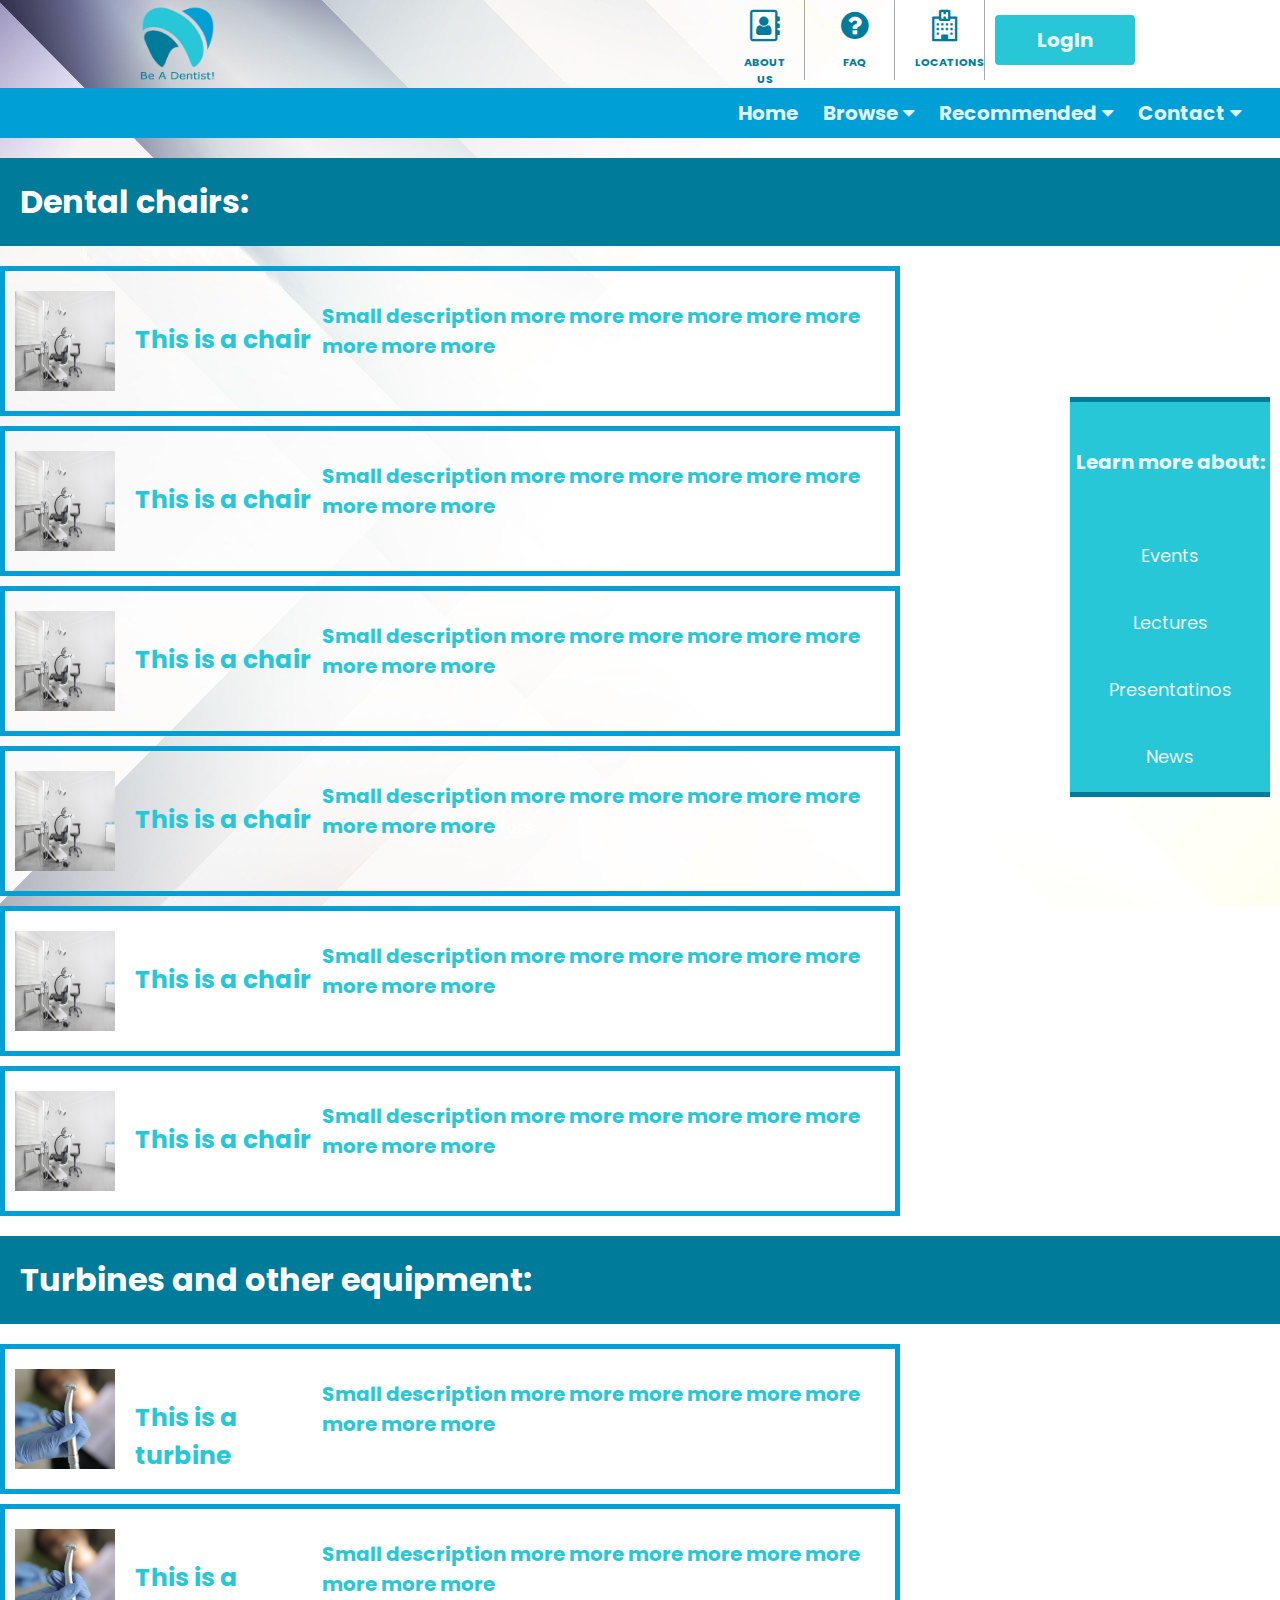
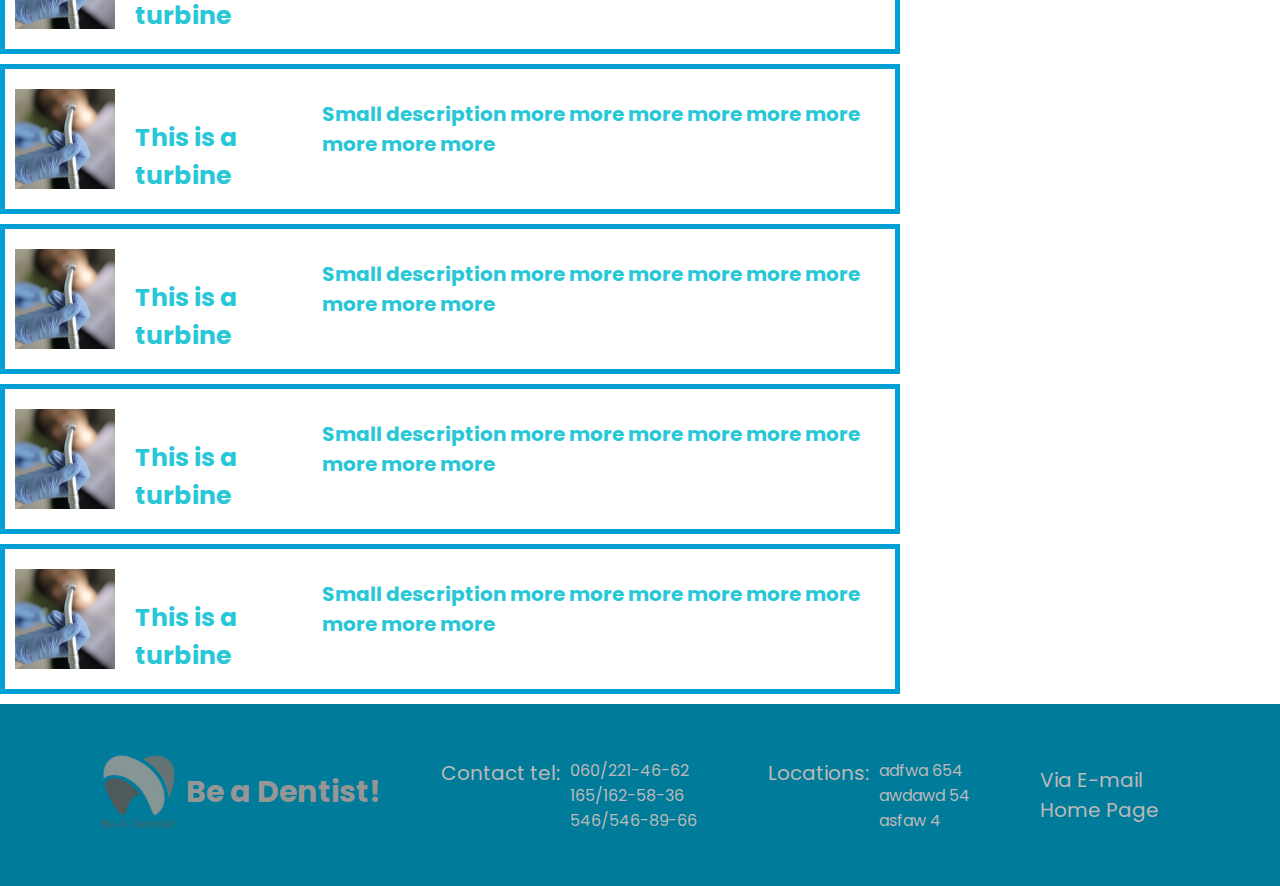
==== commit 3281f4fd: "responsive-work-in-progress" ====
--- a/other-linked-pages/chairs.html
+++ b/other-linked-pages/chairs.html
@@ -117,82 +117,82 @@
           <li class="chair-list-item">
             <a href="#" class="list-item-link">
               <div class="list-img-div">
-                <img class="list-img" src="../assets/images/turbine-list-item.jpg"/>
-              </div>
-              <div class="list-item-heading-div">
-                <h3 class="chair-list-heading">This is a chair</h3>
-              </div>
-              <div class="description-div">
-                <p class="li-description-p">Small description more more more more more more more more more</p>
-              </div>
-            </a>
-          </li>
-        </div>
-        <div class="list-item-div">
-          <li class="chair-list-item">
-            <a href="#" class="list-item-link">
-              <div class="list-img-div">
-                <img class="list-img" src="../assets/images/turbine-list-item.jpg"/>
-              </div>
-              <div class="list-item-heading-div">
-                <h3 class="chair-list-heading">This is a chair</h3>
-              </div>
-              <div class="description-div">
-                <p class="li-description-p">Small description more more more more more more more more more</p>
-              </div>
-            </a>
-          </li>
-        </div>
-        <div class="list-item-div">
-          <li class="chair-list-item">
-            <a href="#" class="list-item-link">
-              <div class="list-img-div">
-                <img class="list-img" src="../assets/images/turbine-list-item.jpg"/>
-              </div>
-              <div class="list-item-heading-div">
-                <h3 class="chair-list-heading">This is a chair</h3>
-              </div>
-              <div class="description-div">
-                <p class="li-description-p">Small description more more more more more more more more more</p>
-              </div>
-            </a>
-          </li>
-        </div>
-        <div class="list-item-div">
-          <li class="chair-list-item">
-            <a href="#" class="list-item-link">
-              <div class="list-img-div">
-                <img class="list-img" src="../assets/images/turbine-list-item.jpg"/>
-              </div>
-              <div class="list-item-heading-div">
-                <h3 class="chair-list-heading">This is a chair</h3>
-              </div>
-              <div class="description-div">
-                <p class="li-description-p">Small description more more more more more more more more more</p>
-              </div>
-            </a>
-          </li>
-        </div>
-        <div class="list-item-div">
-          <li class="chair-list-item">
-            <a href="#" class="list-item-link">
-              <div class="list-img-div">
-                <img class="list-img" src="../assets/images/turbine-list-item.jpg"/>
-              </div>
-              <div class="list-item-heading-div">
-                <h3 class="chair-list-heading">This is a chair</h3>
-              </div>
-              <div class="description-div">
-                <p class="li-description-p">Small description more more more more more more more more more</p>
-              </div>
-            </a>
-          </li>
-        </div>
-        <div class="list-item-div">
-          <li class="chair-list-item">
-            <a href="#" class="list-item-link">
-              <div class="list-img-div">
-                <img class="list-img" src="../assets/images/turbine-list-item.jpg"/>
+                <img class="list-img" src="../assets/images/list-chair.jpg"/>
+              </div>
+              <div class="list-item-heading-div">
+                <h3 class="chair-list-heading">This is a chair</h3>
+              </div>
+              <div class="description-div">
+                <p class="li-description-p">Small description more more more more more more more more more</p>
+              </div>
+            </a>
+          </li>
+        </div>
+        <div class="list-item-div">
+          <li class="chair-list-item">
+            <a href="#" class="list-item-link">
+              <div class="list-img-div">
+                <img class="list-img" src="../assets/images/list-chair.jpg"/>
+              </div>
+              <div class="list-item-heading-div">
+                <h3 class="chair-list-heading">This is a chair</h3>
+              </div>
+              <div class="description-div">
+                <p class="li-description-p">Small description more more more more more more more more more</p>
+              </div>
+            </a>
+          </li>
+        </div>
+        <div class="list-item-div">
+          <li class="chair-list-item">
+            <a href="#" class="list-item-link">
+              <div class="list-img-div">
+                <img class="list-img" src="../assets/images/list-chair.jpg"/>
+              </div>
+              <div class="list-item-heading-div">
+                <h3 class="chair-list-heading">This is a chair</h3>
+              </div>
+              <div class="description-div">
+                <p class="li-description-p">Small description more more more more more more more more more</p>
+              </div>
+            </a>
+          </li>
+        </div>
+        <div class="list-item-div">
+          <li class="chair-list-item">
+            <a href="#" class="list-item-link">
+              <div class="list-img-div">
+                <img class="list-img" src="../assets/images/list-chair.jpg"/>
+              </div>
+              <div class="list-item-heading-div">
+                <h3 class="chair-list-heading">This is a chair</h3>
+              </div>
+              <div class="description-div">
+                <p class="li-description-p">Small description more more more more more more more more more</p>
+              </div>
+            </a>
+          </li>
+        </div>
+        <div class="list-item-div">
+          <li class="chair-list-item">
+            <a href="#" class="list-item-link">
+              <div class="list-img-div">
+                <img class="list-img" src="../assets/images/list-chair.jpg"/>
+              </div>
+              <div class="list-item-heading-div">
+                <h3 class="chair-list-heading">This is a chair</h3>
+              </div>
+              <div class="description-div">
+                <p class="li-description-p">Small description more more more more more more more more more</p>
+              </div>
+            </a>
+          </li>
+        </div>
+        <div class="list-item-div">
+          <li class="chair-list-item">
+            <a href="#" class="list-item-link">
+              <div class="list-img-div">
+                <img class="list-img" src="../assets/images/list-chair.jpg"/>
               </div>
               <div class="list-item-heading-div">
                 <h3 class="chair-list-heading">This is a chair</h3>
--- a/assets/style/style.css
+++ b/assets/style/style.css
@@ -197,7 +197,7 @@
 .slide-content {
   background-size: cover;
   background-repeat: round;
-  height: 400px;
+  height: 380px;
   width: 600px;
   border-radius: 20px;
   margin-right: 20px;
@@ -263,6 +263,7 @@
 }
 
 .news-div {
+  display: flex;
   background-image: url("../images/light.jpg");
   background-size: cover;
   height: 400px;
@@ -271,6 +272,7 @@
   margin-right: 3%;
   margin-bottom: 50px;
   text-align: center;
+  justify-content: center;
   border-radius: 20px;
   -webkit-box-shadow: 2px 8px 19px -4px rgba(0, 0, 0, 0.35);
   -moz-box-shadow: 2px 8px 19px -4px rgba(0, 0, 0, 0.35);
@@ -279,7 +281,7 @@
 
 .news-heading {
   color: #f0f8ff;
-  line-height: 200px;
+  margin: 50px 0;
   font-size: 40px;
   text-shadow: 2px 2px 8px #000;
 }
@@ -323,6 +325,10 @@
   text-shadow: 2px 2px 8px #000;
 }
 
+.article-link {
+  text-align: center;
+}
+
 .article-link:hover * {
   color: #bbb9b9;
 }
@@ -336,9 +342,8 @@
   margin-right: 3%;
   margin-left: auto;
   margin-bottom: 50px;
-  padding-left: 80px;
-  /* align-items: center; */
-  text-align: center;
+  text-align: center;
+  justify-content: center;
   border-radius: 20px;
   -webkit-box-shadow: 2px 8px 19px -4px rgba(0, 0, 0, 0.35);
   -moz-box-shadow: 2px 8px 19px -4px rgba(0, 0, 0, 0.35);
@@ -347,7 +352,7 @@
 
 .lecture-heading {
   color: #f0f8ff;
-  margin-top: 80px;
+  margin-top: 60px;
   font-size: 40px;
   text-shadow: 2px 2px 8px #000;
 }
@@ -362,7 +367,7 @@
 
 .aside-div {
   position: absolute;
-  top: 37vh;
+  top: 43vh;
   right: 0;
   display: block;
   margin: 10px;
@@ -370,21 +375,21 @@
   border-bottom: 5px solid #007b9a;
   background-color: #27c7d7;
   text-align: center;
-  width: 240px;
-  height: 450px;
+  width: 200px;
+  height: 400px;
   z-index: 9999;
   transition: 0.2s ease-in;
 }
 
 .aside-heading {
   color: #ffffffe8;
-  font-size: 23px;
-  padding: 60px 0px;
+  font-size: 20px;
+  padding: 45px 0px;
 }
 
 .aside-paragraph {
   color: #ffffffe8;
-  font-size: 20px;
+  font-size: 18px;
   padding: 20px 0px;
 }
 
@@ -397,7 +402,6 @@
   position: fixed;
   transform: translateY(-81px);
 }
-
 
 .footer-container {
   display: flex;
@@ -451,3 +455,150 @@
   cursor: pointer;
   color: #979696;
 }
+
+.menu-icon-div {
+  display: none;
+}
+
+@media (min-width: 992px) and (max-width: 1200px) {
+  .header-nav {
+    width: 900px;
+  }
+
+  .nav-menu-div {
+    width: auto;
+  }
+
+  .nav-items-div {
+    /* width: auto; */
+  }
+
+  .nav-div {
+    /* width: auto; */
+  }
+
+  .nav-link {
+    font-size: large;
+  }
+
+  .news-div {
+    height: 400px;
+    width: 800px;
+  }
+
+  .lecture-div {
+    height: 400px;
+    width: 800px;
+  }
+
+  .interview-div {
+    height: 400px;
+    width: 800px;
+  }
+}
+
+@media (min-width: 768px) and (max-width: 991px) {
+  .header-nav {
+    width: 700px;
+  }
+
+  .news-div {
+    height: 350px;
+    width: 600px;
+  }
+
+  .lecture-div {
+    height: 350px;
+    width: 600px;
+  }
+
+  .interview-div {
+    height: 350px;
+    width: 600px;
+  }
+}
+
+@media (max-width: 767px) {
+  .header-nav {
+    width: 600px;
+    justify-content: space-between;
+  }
+
+  .nav-bar {
+    display: none;
+  }
+
+  .login-button {
+    display: none;
+  }
+
+  .nav-bar-item {
+    display: none;
+  }
+
+  .fa-2x {
+    display: none;
+  }
+
+  .menu-icon-div {
+    display: flex;
+    height: 75px;
+    width: 120px;
+    justify-content: center;
+    align-items: center;
+  }
+
+  .fa {
+    font-size: 30px;
+    color: #009fd6;
+  }
+
+  .about-us-link-div {
+    display: none;
+  }
+  .faq-link-div {
+    display: none;
+  }
+  .location-link-div {
+    display: none;
+  }
+
+  .news-div {
+    height: 300px;
+    width: 400px;
+  }
+
+  .news-heading {
+    font-size: 30px;
+  }
+
+  .news-paragraph {
+    font-size: 20px;
+  }
+
+  .lecture-div {
+    height: 300px;
+    width: 400px;
+  }
+
+  .lecture-heading {
+    font-size: 30px;
+  }
+
+  .lecture-paragraph {
+    font-size: 20px;
+  }
+
+  .interview-div {
+    height: 300px;
+    width: 400px;
+  }
+
+  .interview-heading {
+    font-size: 30px;
+  }
+
+  .interview-paragraph {
+    font-size: 20px;
+  }
+} ;
